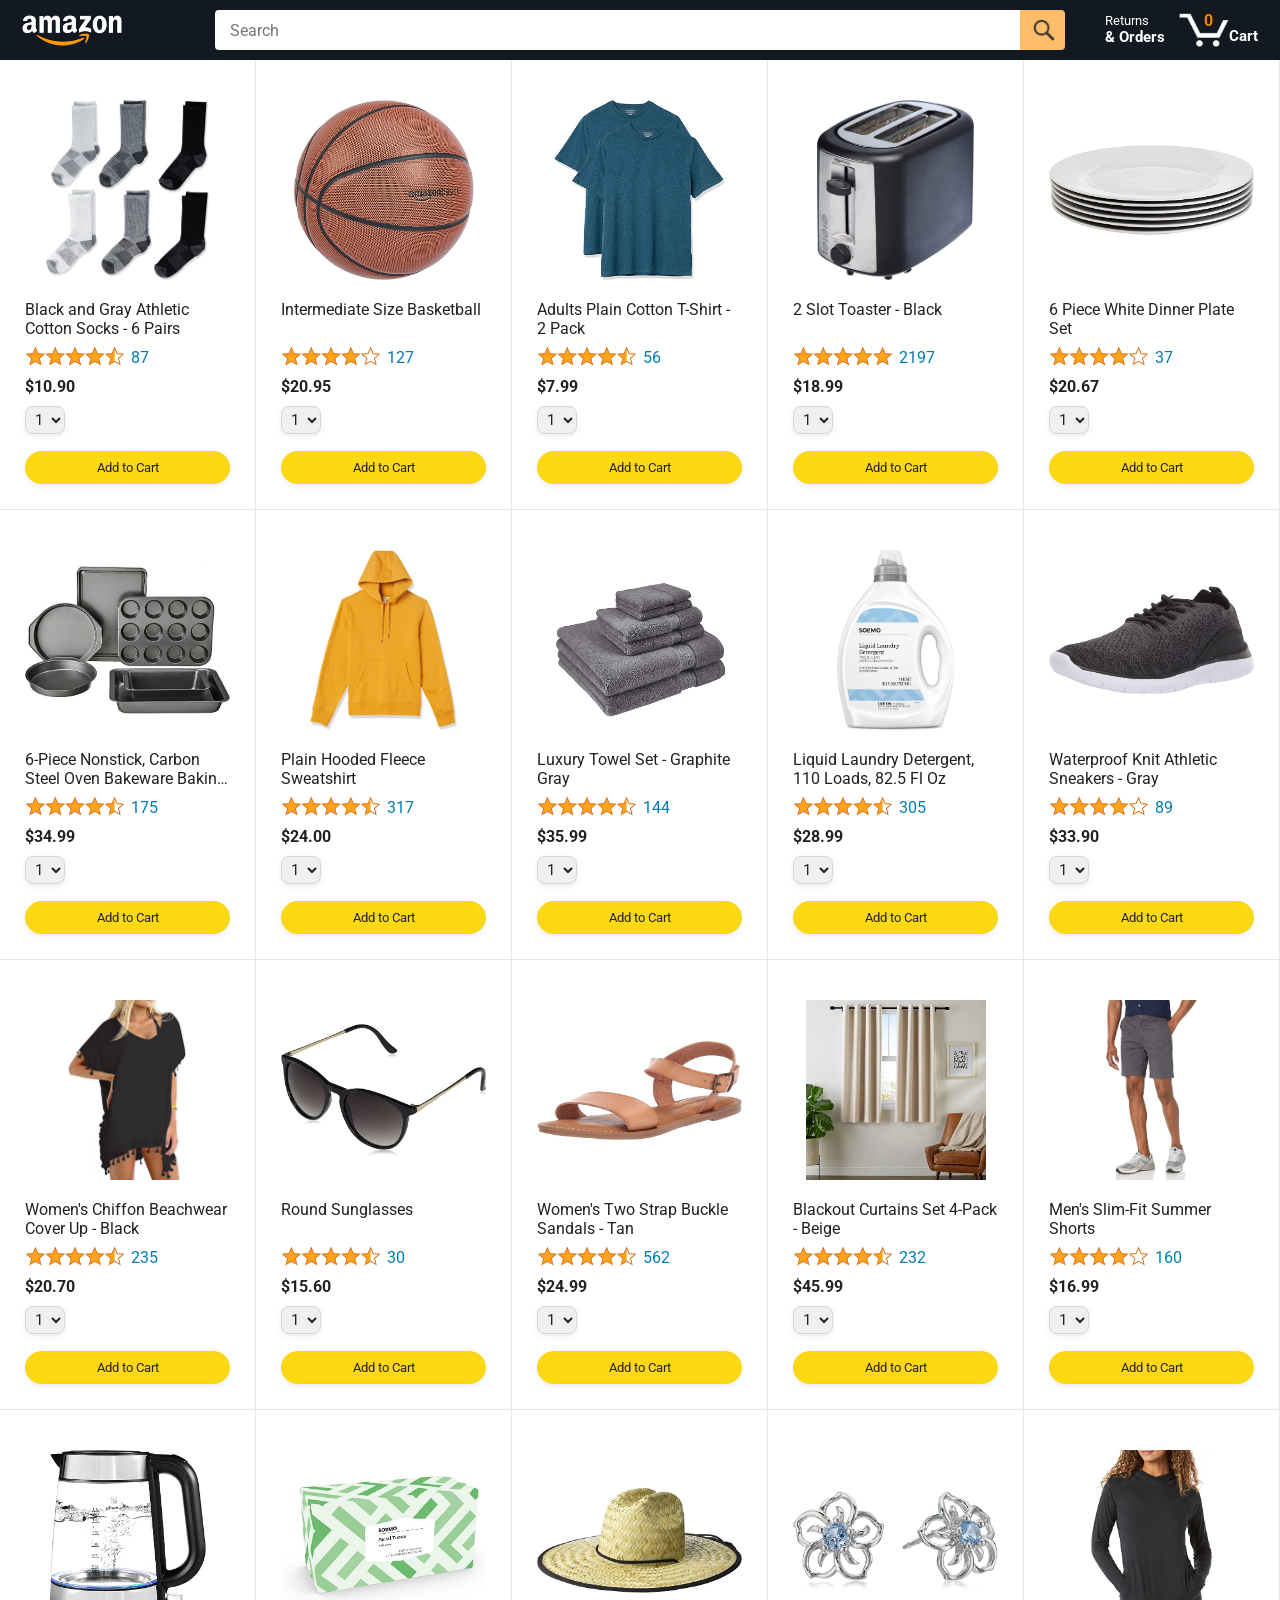
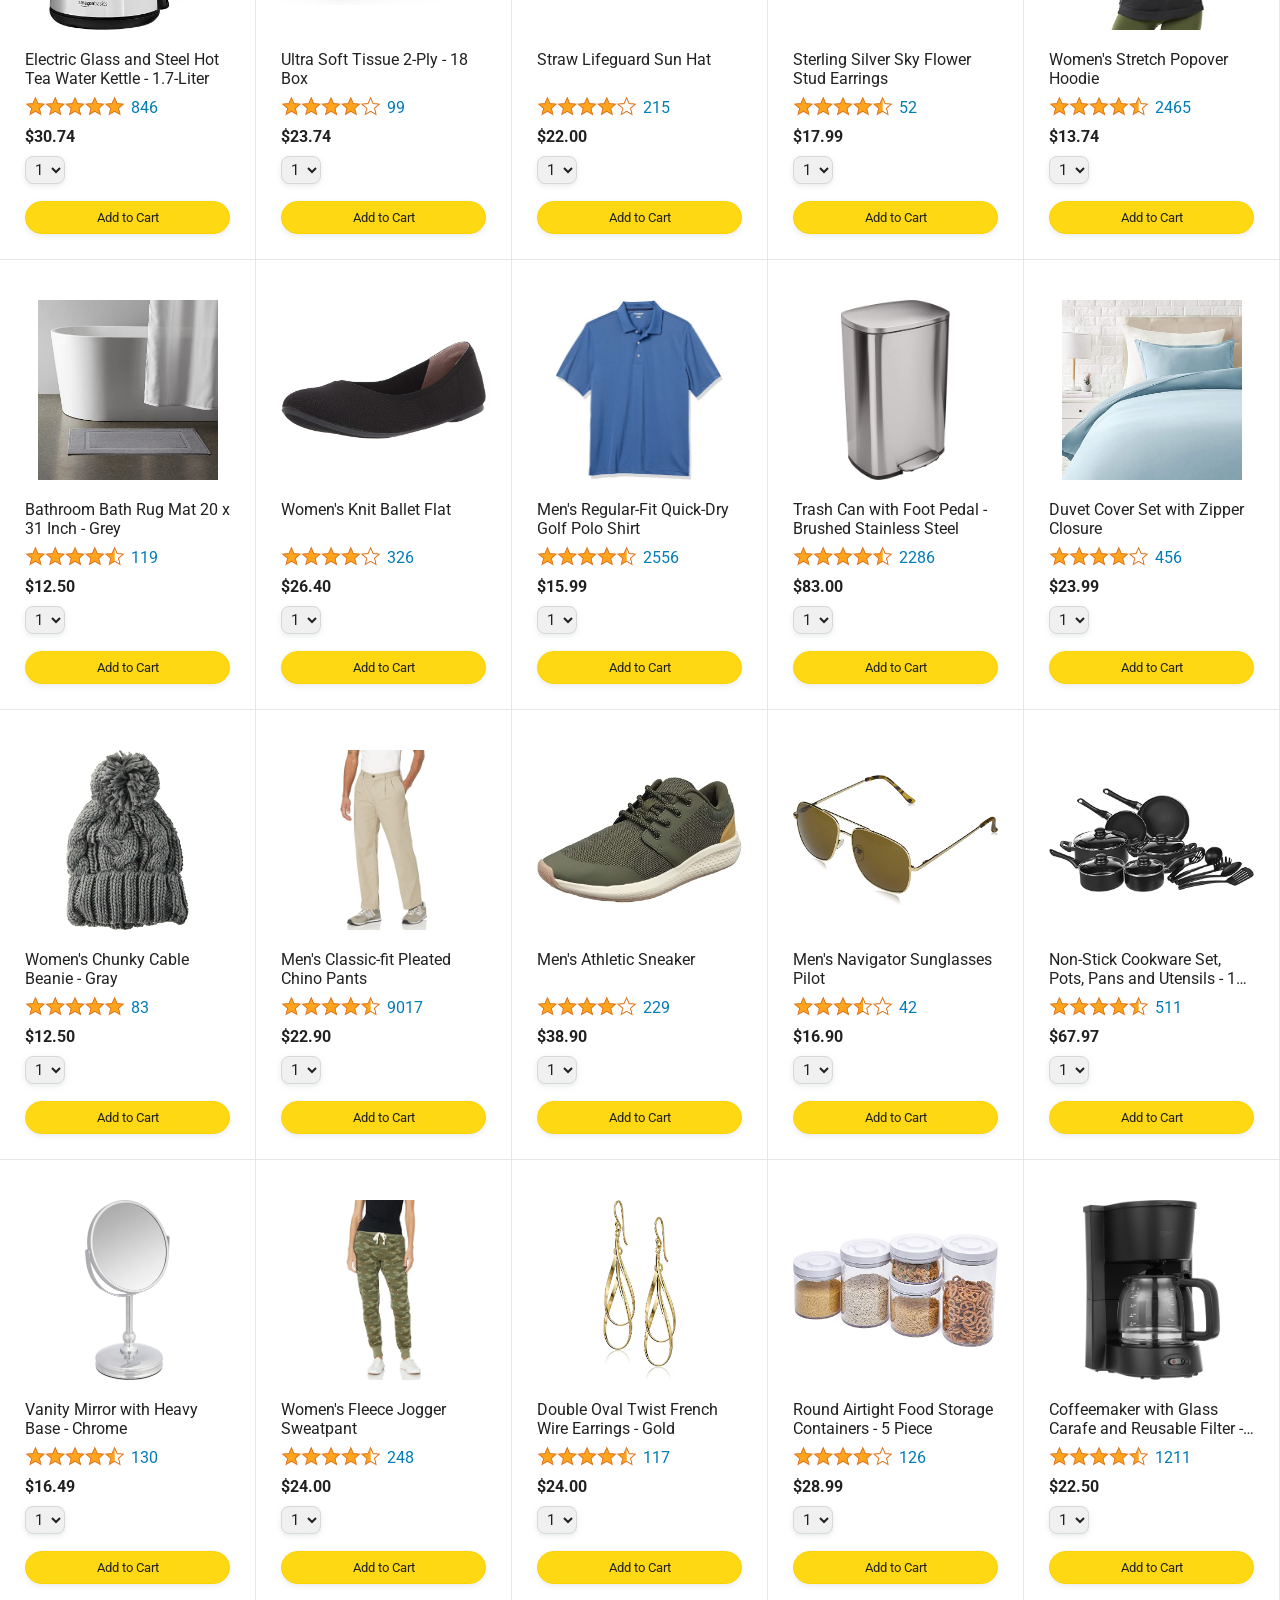
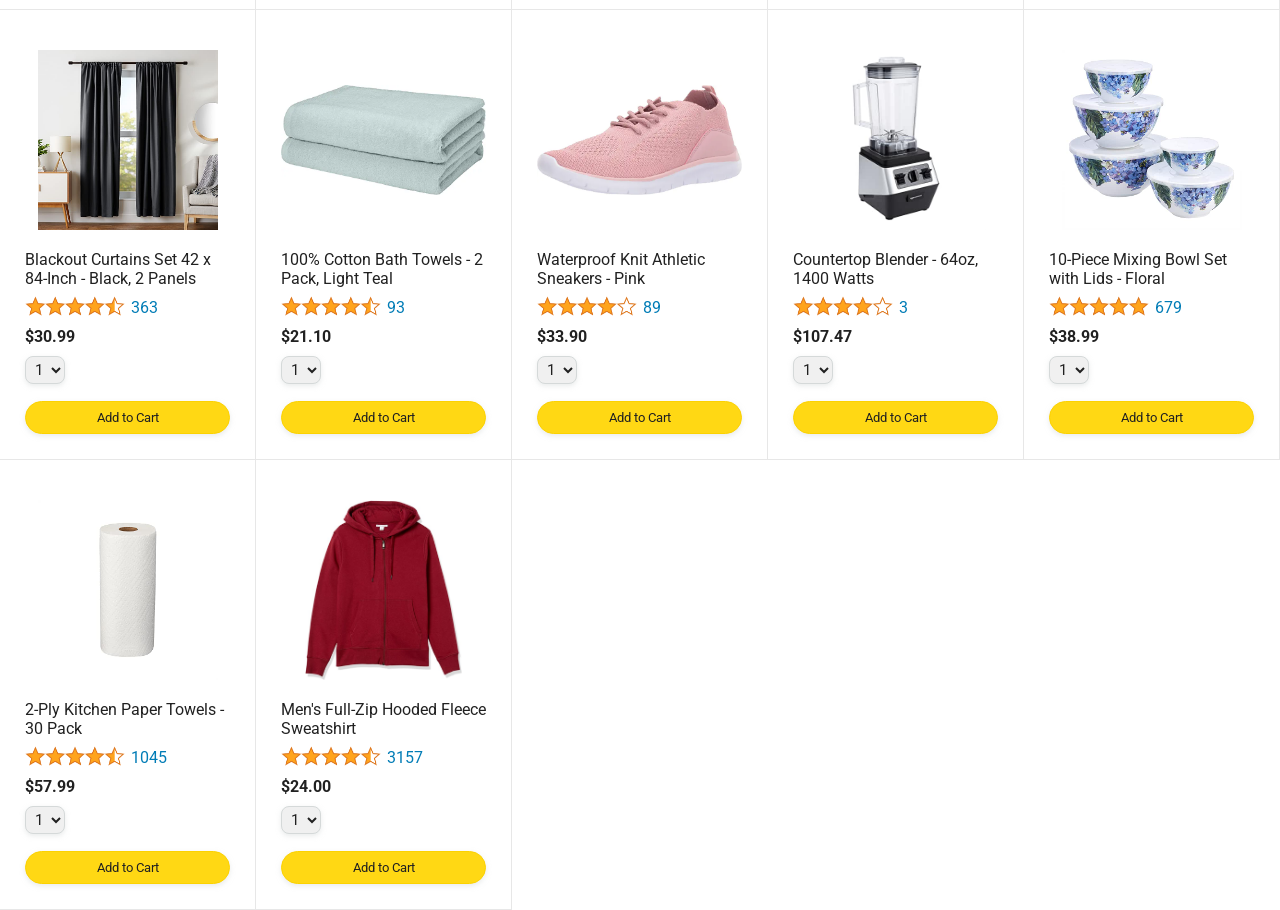
==== index.html @ bc31f7ec "editing files name" ====
<!DOCTYPE html>
<html>
  <head>
    <title>Amazon Project</title>

    <!-- This code is needed for responsive design to work.
      (Responsive design = make the website look good on
      smaller screen sizes like a phone or a tablet). -->
    <meta name="viewport" content="width=device-width, initial-scale=1">

    <!-- Load a font called Roboto from Google Fonts. -->
    <link rel="preconnect" href="https://fonts.googleapis.com">
    <link rel="preconnect" href="https://fonts.gstatic.com" crossorigin>
    <link href="https://fonts.googleapis.com/css2?family=Roboto:wght@400;500;700&display=swap" rel="stylesheet">

    <!-- Here are the CSS files for this page. -->
    <link rel="stylesheet" href="styles/shared/general.css">
    <link rel="stylesheet" href="styles/shared/amazon-header.css">
    <link rel="stylesheet" href="styles/pages/style.css">
  </head>
  <body>
    <div class="amazon-header">
      <div class="amazon-header-left-section">
        <a href="./" class="header-link">
          <img class="amazon-logo"
            src="images/amazon-logo-white.png">
          <img class="amazon-mobile-logo"
            src="images/amazon-mobile-logo-white.png">
        </a>
      </div>

      <div class="amazon-header-middle-section">
        <input class="search-bar" type="text" placeholder="Search">

        <button class="search-button">
          <img class="search-icon" src="images/icons/search-icon.png">
        </button>
      </div>

      <div class="amazon-header-right-section">
        <a class="orders-link header-link" href="orders.html">
          <span class="returns-text">Returns</span>
          <span class="orders-text">& Orders</span>
        </a>

        <a class="cart-link header-link" href="checkout.html">
          <img class="cart-icon" src="images/icons/cart-icon.png">
          <div class="cart-quantity js-cart-quantity">0</div>
          <div class="cart-text">Cart</div>
        </a>
      </div>
    </div>

    <div class="main">
      <div class="products-grid " id="jsProductGrid">
        <div class="product-container">
      </div>
    </div>

    <script src="scripts/cart.js"></script>
    <script src="scripts/amazon.js"></script>
  </body>
</html>
---- styles/shared/general.css ----
body {
  font-family: Roboto, Arial;
  color: rgb(33, 33, 33);
  /* The <body> element has a default margin of 8px
     on all sides. This removes the default margins. */
  margin: 0;
}

/* <p> elements have a default margin on the top
   and bottom. This removes the default margins. */
p {
  margin: 0;
}

button {
  cursor: pointer;
}

select {
  cursor: pointer;
}

input, select, button {
  font-family: Roboto, Arial;
}

.button-primary {
  color: rgb(33, 33, 33);
  background-color: rgb(255, 216, 20);
  border: 1px solid rgb(252, 210, 0);
  border-radius: 8px;
  cursor: pointer;
  box-shadow: 0 2px 5px rgba(213, 217, 217, 0.5);
}

.button-primary:hover {
  background-color: rgb(247, 202, 0);
  border: 1px solid rgb(242, 194, 0);
}

.button-primary:active {
  background: rgb(255, 216, 20);
  border-color: rgb(252, 210, 0);
  box-shadow: none;
}

.button-secondary {
  color: rgb(33, 33, 33);
  background: white;
  border: 1px solid rgb(213, 217, 217);
  border-radius: 8px;
  cursor: pointer;
  box-shadow: 0 2px 5px rgba(213, 217, 217, 0.5);
}

.button-secondary:hover {
  background-color: rgb(247, 250, 250);
}

.button-secondary:active {
  background-color: rgb(237, 253, 255);
  box-shadow: none;
}

/* These styles will limit text to 2 lines. Anything
   beyond 2 lines will be replaced with "..."
   You can find this code by using an A.I. tool or by
   searching in Google.
   https://css-tricks.com/almanac/properties/l/line-clamp/ */
.limit-text-to-2-lines {
  display: -webkit-box;
  -webkit-line-clamp: 2;
  -webkit-box-orient: vertical;
  overflow: hidden;
}

.link-primary {
  color: rgb(1, 124, 182);
  cursor: pointer;
}

.link-primary:hover {
  color: rgb(196, 80, 0);
}

/* Styles for dropdown selectors. */
select {
  color: rgb(33, 33, 33);
  background-color: rgb(240, 240, 240);
  border: 1px solid rgb(213, 217, 217);
  border-radius: 8px;
  padding: 3px 5px;
  font-size: 15px;
  cursor: pointer;
  box-shadow: 0 2px 5px rgba(213, 217, 217, 0.5);
}

select:focus,
input:focus {
  outline: 2px solid rgb(255, 153, 0);
}
---- styles/shared/amazon-header.css ----
.amazon-header {
  background-color: rgb(19, 25, 33);
  color: white;
  padding-left: 15px;
  padding-right: 15px;

  display: flex;
  align-items: center;
  justify-content: space-between;

  position: fixed;
  top: 0;
  left: 0;
  right: 0;
  height: 60px;
}

.amazon-header-left-section {
  width: 180px;
}

@media (max-width: 800px) {
  .amazon-header-left-section {
    width: unset;
  }
}

.header-link {
  display: inline-block;
  padding: 6px;
  border-radius: 2px;
  cursor: pointer;
  text-decoration: none;
  border: 1px solid rgba(0, 0, 0, 0);
}

.header-link:hover {
  border: 1px solid white;
}

.amazon-logo {
  width: 100px;
  margin-top: 5px;
}

.amazon-mobile-logo {
  display: none;
}

@media (max-width: 575px) {
  .amazon-logo {
    display: none;
  }

  .amazon-mobile-logo {
    display: block;
    height: 35px;
    margin-top: 5px;
  }
}

.amazon-header-middle-section {
  flex: 1;
  max-width: 850px;
  margin-left: 10px;
  margin-right: 10px;
  display: flex;
}

.search-bar {
  flex: 1;
  width: 0;
  font-size: 16px;
  height: 38px;
  padding-left: 15px;
  border: none;
  border-top-left-radius: 4px;
  border-bottom-left-radius: 4px;
  border-top-right-radius: 0;
  border-bottom-right-radius: 0;
}

.search-button {
  background-color: rgb(254, 189, 105);
  border: none;
  width: 45px;
  height: 40px;
  border-top-right-radius: 4px;
  border-bottom-right-radius: 4px;
  flex-shrink: 0;
}

.search-icon {
  height: 22px;
  margin-left: 2px;
  margin-top: 3px;
}

.amazon-header-right-section {
  width: 180px;
  flex-shrink: 0;
  display: flex;
  justify-content: end;
}

.orders-link {
  color: white;
}

.returns-text {
  display: block;
  font-size: 13px;
}

.orders-text {
  display: block;
  font-size: 15px;
  font-weight: 700;
}

.cart-link {
  color: white;
  display: flex;
  align-items: center;
  position: relative;
}

.cart-icon {
  width: 50px;
}

.cart-text {
  margin-top: 12px;
  font-size: 15px;
  font-weight: 700;
}

.cart-quantity {
  color: rgb(240, 136, 4);
  font-size: 16px;
  font-weight: 700;

  position: absolute;
  top: 4px;
  left: 22px;
  
  width: 26px;
  text-align: center;
}
---- styles/pages/style.css ----
.main {
  margin-top: 60px;
}

.products-grid {
  display: grid;

  /* - In CSS Grid, 1fr means a column will take up the
       remaining space in the grid.
     - If we write 1fr 1fr ... 1fr; 8 times, this will
       divide the grid into 8 columns, each taking up an
       equal amount of the space.
     - repeat(8, 1fr); is a shortcut for repeating "1fr"
       8 times (instead of typing out "1fr" 8 times).
       repeat(...) is a special property that works with
       display: grid; */
  grid-template-columns: repeat(8, 1fr);
}

/* @media is used to create responsive design (making the
   website look good on any screen size). This @media
   means when the screen width is 2000px or less, we
   will divide the grid into 7 columns instead of 8. */
@media (max-width: 2000px) {
  .products-grid {
    grid-template-columns: repeat(7, 1fr);
  }
}

/* This @media means when the screen width is 1600px or
   less, we will divide the grid into 6 columns. */
@media (max-width: 1600px) {
  .products-grid {
    grid-template-columns: repeat(6, 1fr);
  }
}

@media (max-width: 1300px) {
  .products-grid {
    grid-template-columns: repeat(5, 1fr);
  }
}

@media (max-width: 1000px) {
  .products-grid {
    grid-template-columns: repeat(4, 1fr);
  }
}

@media (max-width: 800px) {
  .products-grid {
    grid-template-columns: repeat(3, 1fr);
  }
}

@media (max-width: 575px) {
  .products-grid {
    grid-template-columns: repeat(2, 1fr);
  }
}

@media (max-width: 450px) {
  .products-grid {
    grid-template-columns: 1fr;
  }
}

.product-container {
  padding-top: 40px;
  padding-bottom: 25px;
  padding-left: 25px;
  padding-right: 25px;

  border-right: 1px solid rgb(231, 231, 231);
  border-bottom: 1px solid rgb(231, 231, 231);

  display: flex;
  flex-direction: column;
}

.product-image-container {
  display: flex;
  justify-content: center;
  align-items: center;

  height: 180px;
  margin-bottom: 20px;
}

.product-image {
  /* Images will overflow their container by default. To
    prevent this, we set max-width and max-height to 100%
    so they stay inside their container. */
  max-width: 100%;
  max-height: 100%;
}

.product-name {
  height: 40px;
  margin-bottom: 5px;
}

.product-rating-container {
  display: flex;
  align-items: center;
  margin-bottom: 10px;
}

.product-rating-stars {
  width: 100px;
  margin-right: 6px;
}

.product-rating-count {
  color: rgb(1, 124, 182);
  cursor: pointer;
  margin-top: 3px;
}

.product-price {
  font-weight: 700;
  margin-bottom: 10px;
}

.product-quantity-container {
  margin-bottom: 17px;
}

.product-spacer {
  flex: 1;
}

.added-to-cart {
  color: rgb(6, 125, 98);
  font-size: 16px;

  display: flex;
  align-items: center;
  margin-bottom: 8px;

  /* At first, the "Added to cart" message will
     be invisible. Use JavaScript to change the
     opacity and make it visible. */
  opacity: 0;
}

.added-to-cart img {
  height: 20px;
  margin-right: 5px;
}

.add-to-cart-button {
  width: 100%;
  padding: 8px;
  border-radius: 50px;
}

a{
    outline: none;
}
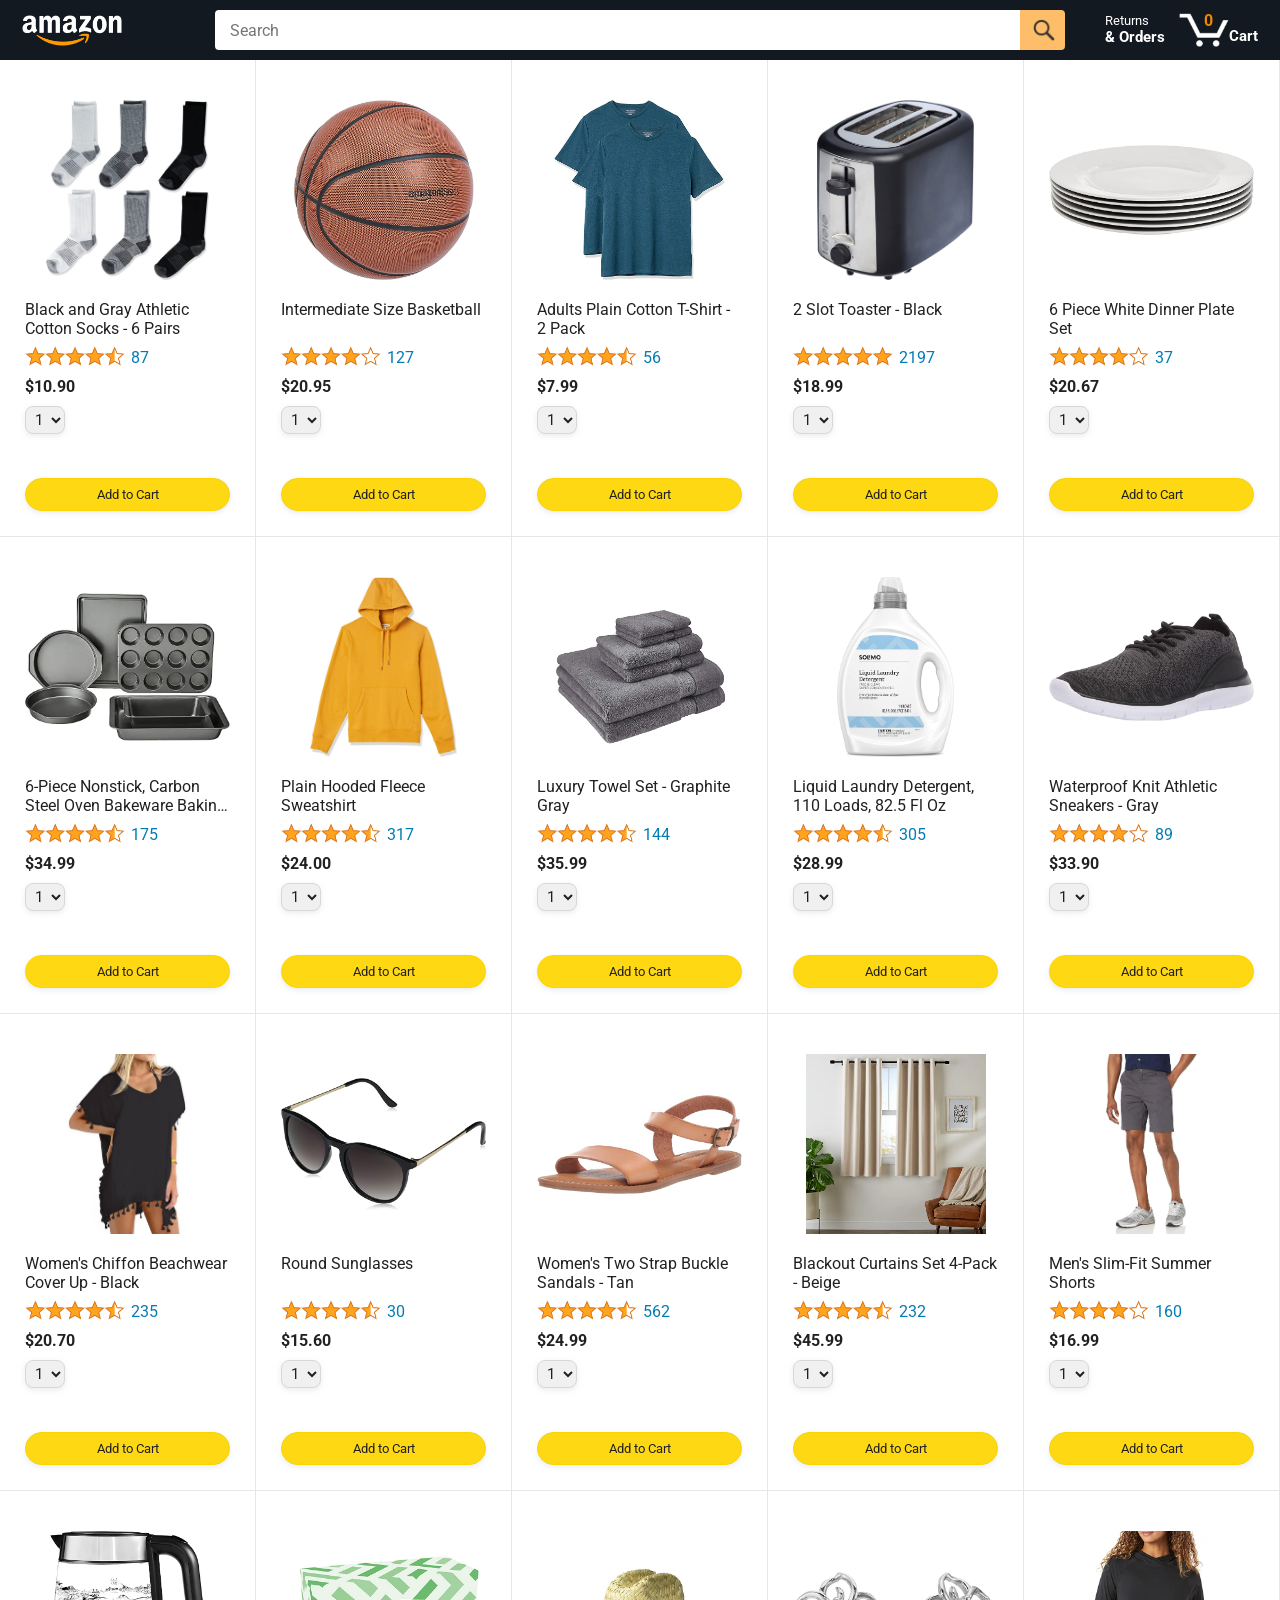
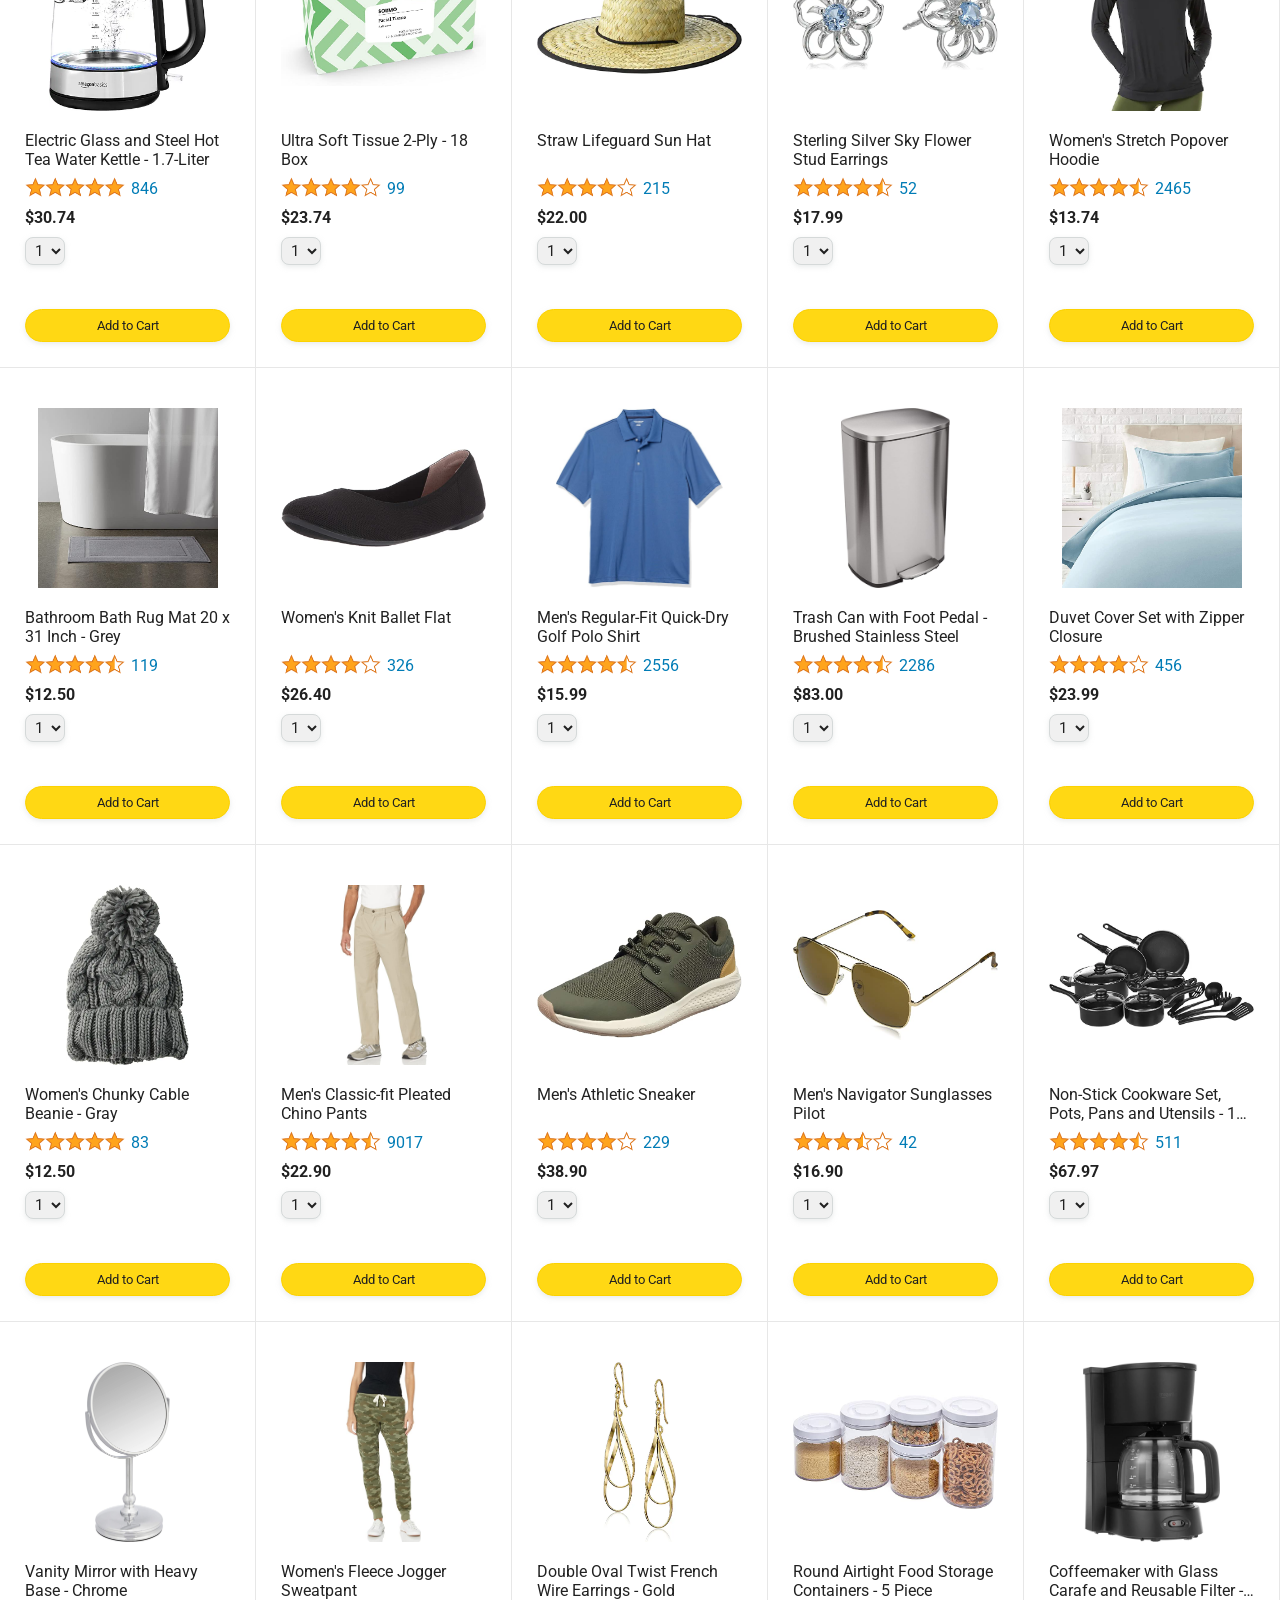
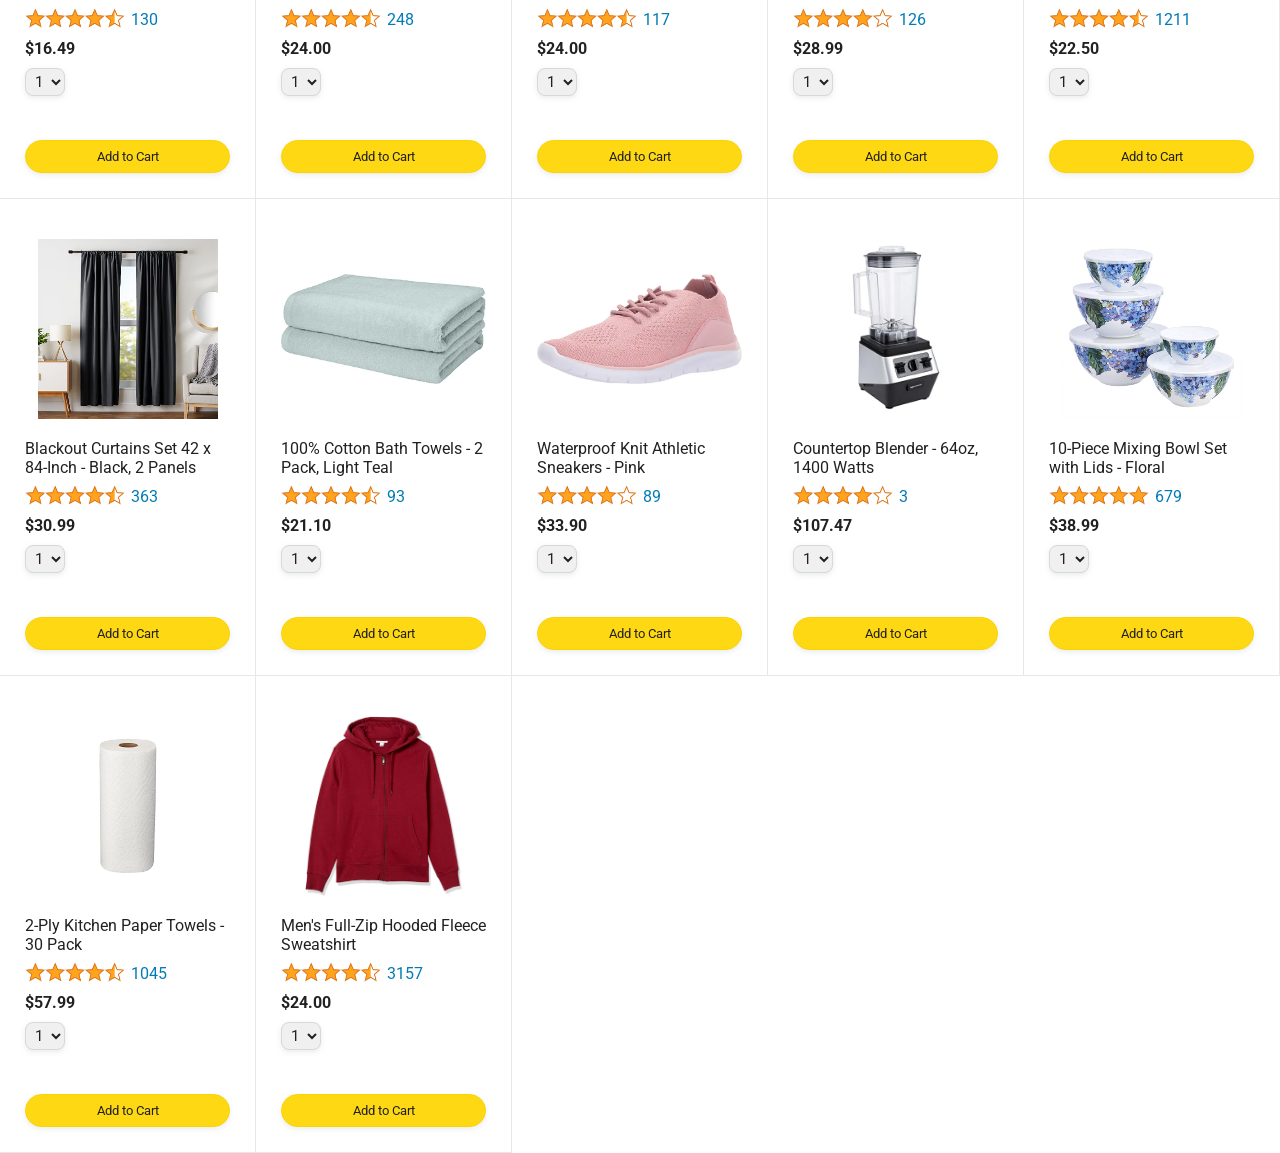
==== commit 1d130d31: "adding added to cart" ====
--- a/index.html
+++ b/index.html
@@ -57,7 +57,7 @@
       </div>
     </div>
 
-    <script src="scripts/cart.js"></script>
-    <script src="scripts/amazon.js"></script>
+    <!-- we used modules to access variable out a file -->
+    <script type="module" src="scripts/amazon.js"></script>
   </body>
 </html>
--- a/styles/pages/style.css
+++ b/styles/pages/style.css
@@ -144,6 +144,10 @@
   opacity: 0;
 }
 
+.added-to-cart-active{
+    opacity: 1;
+}
+
 .added-to-cart img {
   height: 20px;
   margin-right: 5px;
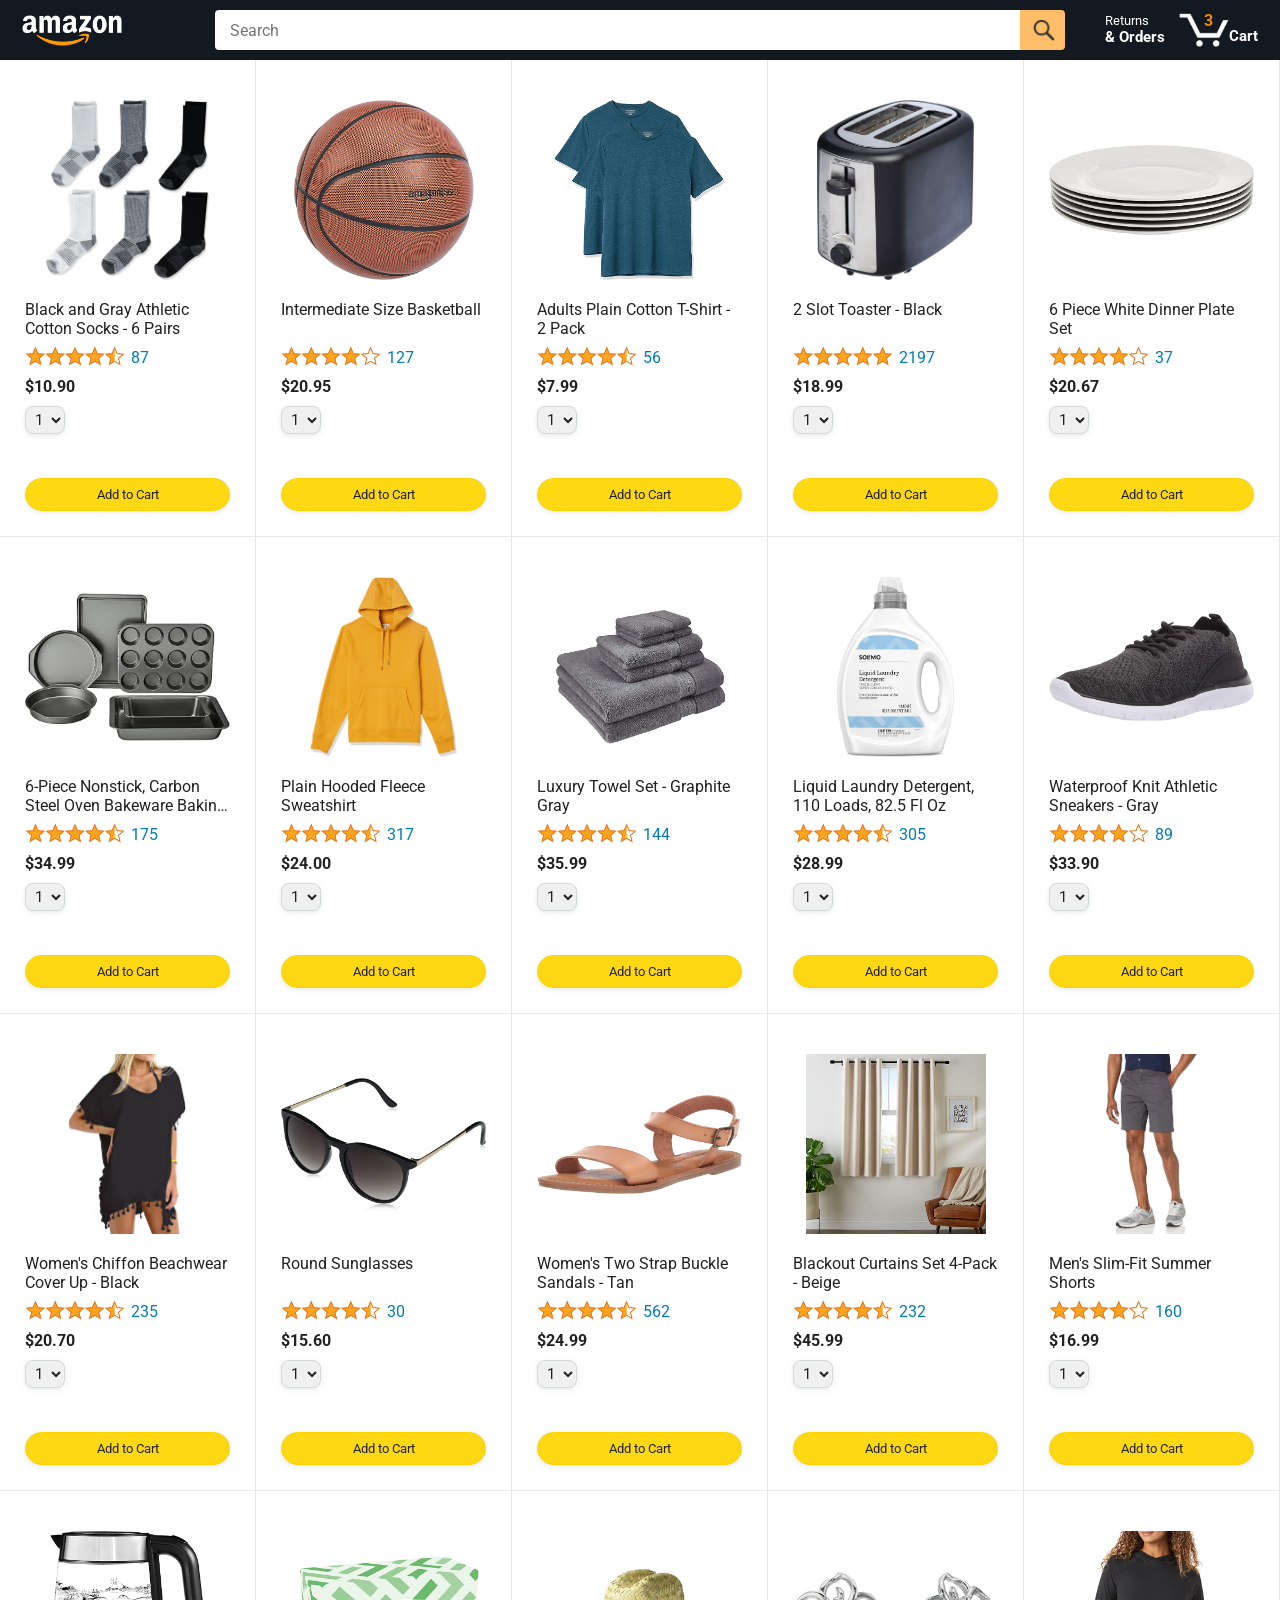
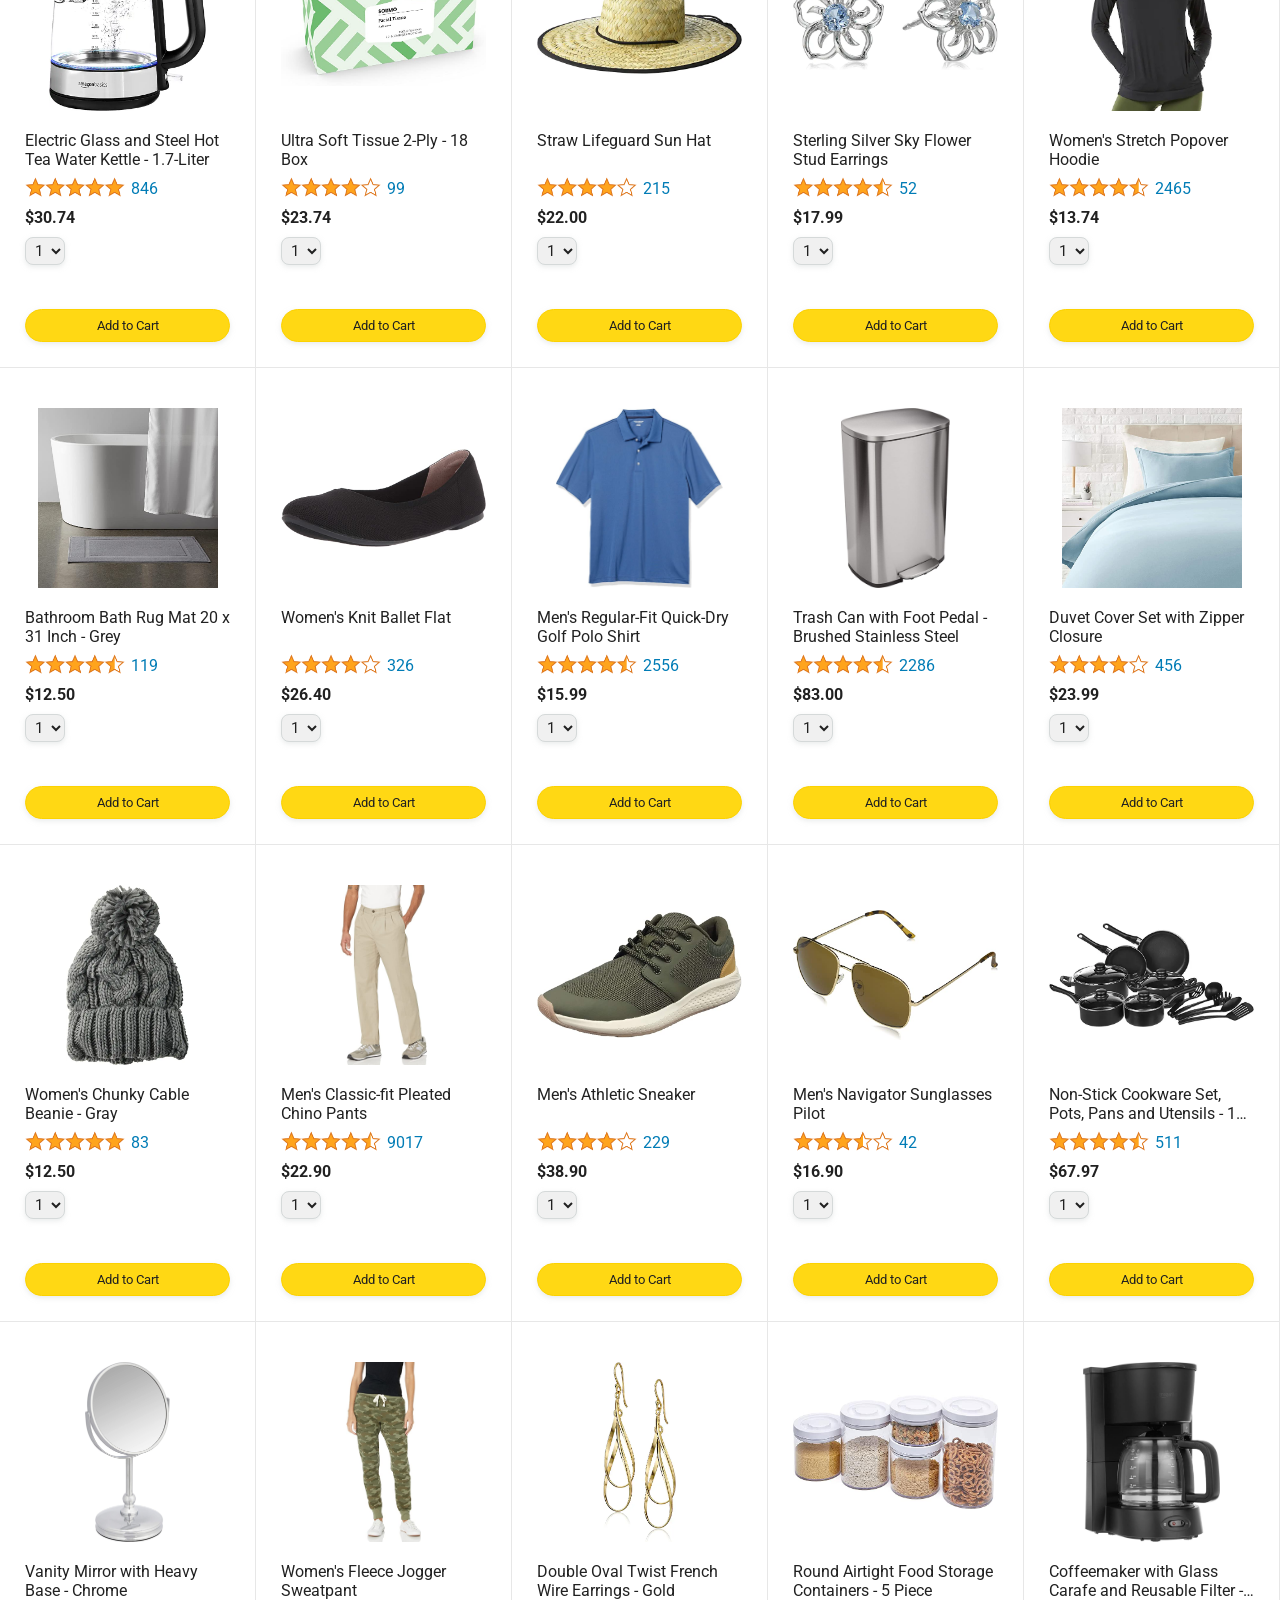
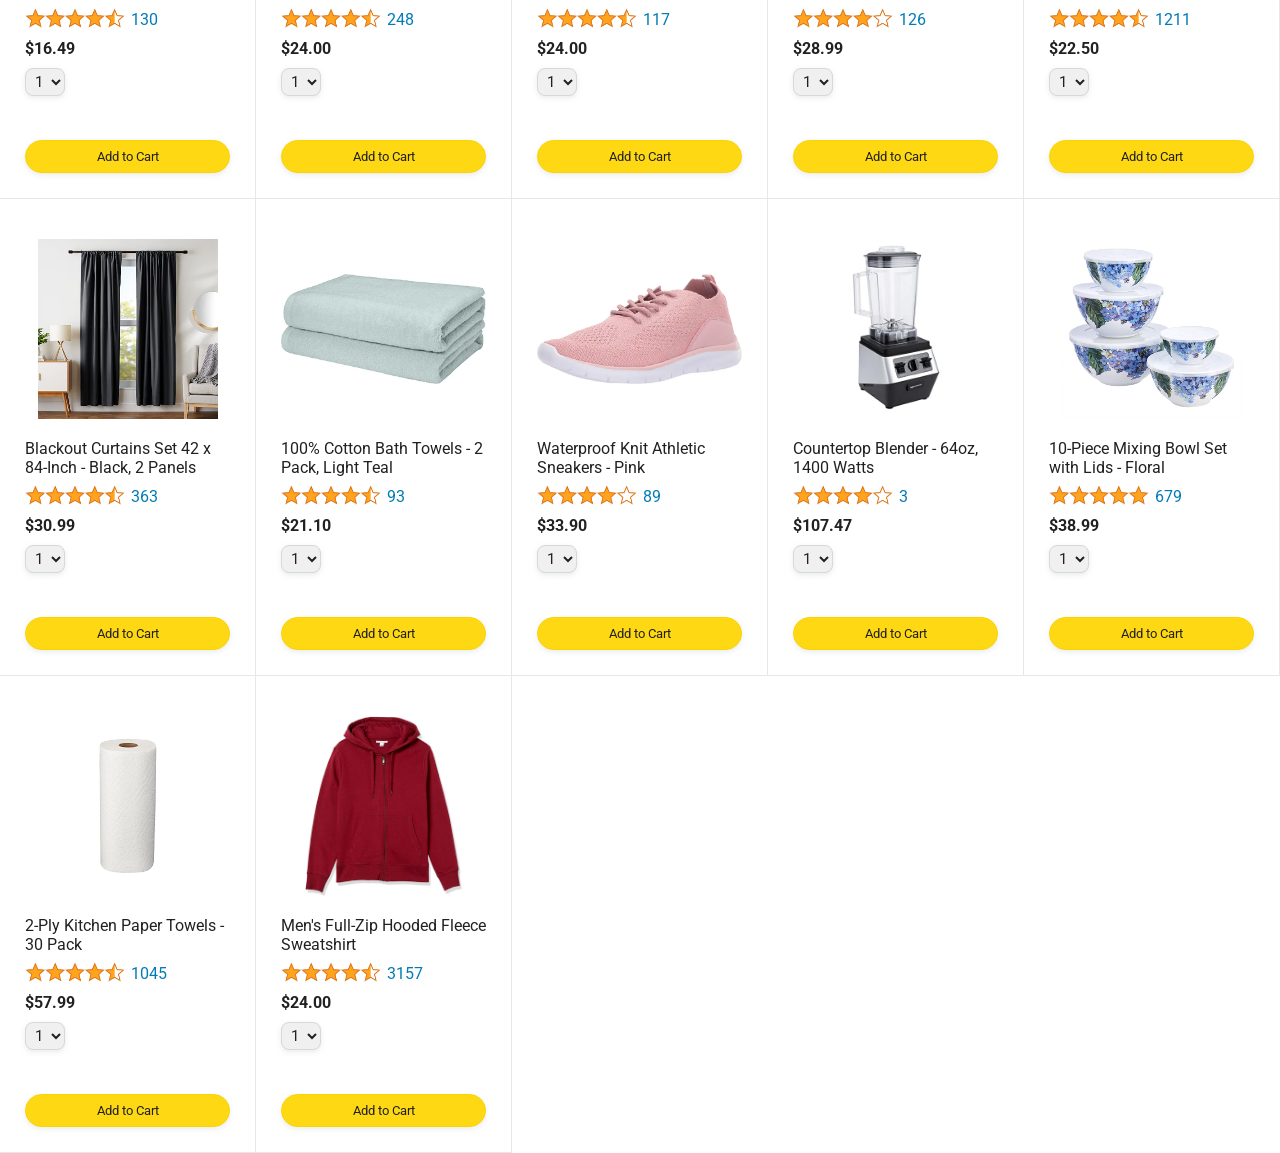
==== commit 09999b49: "Save cart in LocalStorage" ====
--- a/index.html
+++ b/index.html
@@ -58,6 +58,7 @@
     </div>
 
     <!-- we used modules to access variable out a file -->
-    <script type="module" src="scripts/amazon.js"></script>
+     <!-- we keep this file because its entry file -->
+    <script type="module" src="scripts/index.js"></script>
   </body>
 </html>
--- a/styles/pages/style.css
+++ b/styles/pages/style.css
@@ -162,3 +162,12 @@
 a{
     outline: none;
 }
+
+.quantity-input-style{
+    width: 50px;
+    margin-right: 10px;
+}
+
+.quantity-input-style:focus {
+    outline: none;
+}
